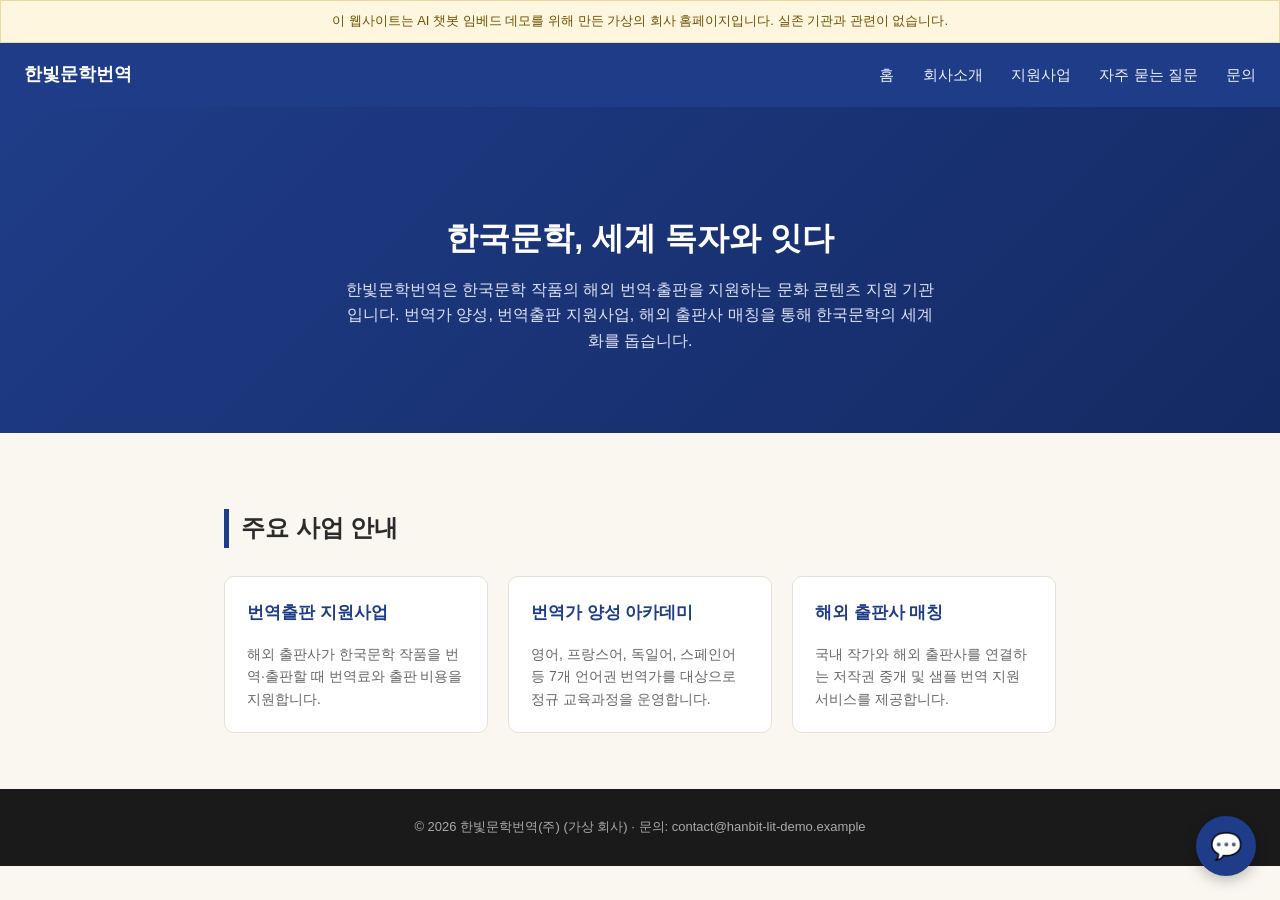
==== index.html @ ef5eb2ca "Add files via upload" ====
<!DOCTYPE html>
<html lang="ko">
<head>
<meta charset="UTF-8" />
<meta name="viewport" content="width=device-width, initial-scale=1" />
<title>한빛문학번역 | HanBit Literary Translation</title>
<link rel="stylesheet" href="style.css" />
</head>
<body>

<div class="disclaimer">이 웹사이트는 AI 챗봇 임베드 데모를 위해 만든 가상의 회사 홈페이지입니다. 실존 기관과 관련이 없습니다.</div>

<header>
  <a class="logo" href="index.html">한빛문학번역</a>
  <nav>
    <a href="index.html">홈</a>
    <a href="about.html">회사소개</a>
    <a href="services.html">지원사업</a>
    <a href="faq.html">자주 묻는 질문</a>
    <a href="contact.html">문의</a>
  </nav>
</header>

<section class="hero">
  <h1>한국문학, 세계 독자와 잇다</h1>
  <p>한빛문학번역은 한국문학 작품의 해외 번역·출판을 지원하는 문화 콘텐츠 지원 기관입니다.
  번역가 양성, 번역출판 지원사업, 해외 출판사 매칭을 통해 한국문학의 세계화를 돕습니다.</p>
</section>

<div class="container">
  <h2 class="section-title">주요 사업 안내</h2>
  <div class="card-grid">
    <div class="card">
      <h3>번역출판 지원사업</h3>
      <p>해외 출판사가 한국문학 작품을 번역·출판할 때 번역료와 출판 비용을 지원합니다.</p>
    </div>
    <div class="card">
      <h3>번역가 양성 아카데미</h3>
      <p>영어, 프랑스어, 독일어, 스페인어 등 7개 언어권 번역가를 대상으로 정규 교육과정을 운영합니다.</p>
    </div>
    <div class="card">
      <h3>해외 출판사 매칭</h3>
      <p>국내 작가와 해외 출판사를 연결하는 저작권 중개 및 샘플 번역 지원 서비스를 제공합니다.</p>
    </div>
  </div>
</div>

<footer>
  © 2026 한빛문학번역(주) (가상 회사) · 문의: contact@hanbit-lit-demo.example
</footer>

<!-- AI 안내 챗봇 위젯: data-api-url을 배포한 Hugging Face Space 주소로 교체하세요 -->
<script
  src="widget.js"
  data-api-url="https://YOUR-HF-SPACE-URL.hf.space/api/chat"
  data-title="한빛문학번역 안내 챗봇"
></script>
</body>
</html>
---- style.css ----
:root {
  --navy: #1f3c88;
  --navy-dark: #142a63;
  --cream: #faf7f0;
  --text: #2b2b2b;
  --muted: #666;
  --border: #e5e1d8;
}

* { box-sizing: border-box; }

body {
  margin: 0;
  font-family: "Pretendard", "Malgun Gothic", "Apple SD Gothic Neo", sans-serif;
  color: var(--text);
  background: var(--cream);
  line-height: 1.6;
}

header {
  background: var(--navy);
  color: #fff;
  padding: 0 24px;
  display: flex;
  align-items: center;
  justify-content: space-between;
  height: 64px;
  position: sticky;
  top: 0;
  z-index: 100;
}

header .logo {
  font-weight: 700;
  font-size: 18px;
  color: #fff;
  text-decoration: none;
}

nav a {
  color: #eef0fa;
  text-decoration: none;
  margin-left: 24px;
  font-size: 14.5px;
}
nav a:hover { text-decoration: underline; }

.hero {
  background: linear-gradient(135deg, var(--navy) 0%, var(--navy-dark) 100%);
  color: #fff;
  padding: 80px 24px;
  text-align: center;
}
.hero h1 { font-size: 32px; margin-bottom: 12px; }
.hero p { font-size: 16px; color: #dfe3f5; max-width: 600px; margin: 0 auto; }

.container {
  max-width: 880px;
  margin: 0 auto;
  padding: 56px 24px;
}

h2.section-title {
  font-size: 24px;
  border-left: 5px solid var(--navy);
  padding-left: 12px;
  margin-bottom: 28px;
}

.card-grid {
  display: grid;
  grid-template-columns: repeat(auto-fit, minmax(240px, 1fr));
  gap: 20px;
}

.card {
  background: #fff;
  border: 1px solid var(--border);
  border-radius: 10px;
  padding: 22px;
}
.card h3 { margin-top: 0; font-size: 17px; color: var(--navy); }
.card p { font-size: 14px; color: var(--muted); margin-bottom: 0; }

.faq-item {
  background: #fff;
  border: 1px solid var(--border);
  border-radius: 10px;
  padding: 18px 22px;
  margin-bottom: 14px;
}
.faq-item h3 { margin: 0 0 8px; font-size: 15.5px; color: var(--navy); }
.faq-item p { margin: 0; font-size: 14px; color: var(--text); }

table.info-table { width: 100%; border-collapse: collapse; background: #fff; }
table.info-table th, table.info-table td {
  border: 1px solid var(--border);
  padding: 12px 14px;
  font-size: 14px;
  text-align: left;
}
table.info-table th { background: #f1eee5; width: 140px; }

footer {
  background: #1a1a1a;
  color: #aaa;
  text-align: center;
  font-size: 13px;
  padding: 28px 16px;
}

.disclaimer {
  background: #fff6e0;
  border: 1px solid #ecd9a0;
  color: #6b5200;
  font-size: 13px;
  padding: 10px 16px;
  text-align: center;
}
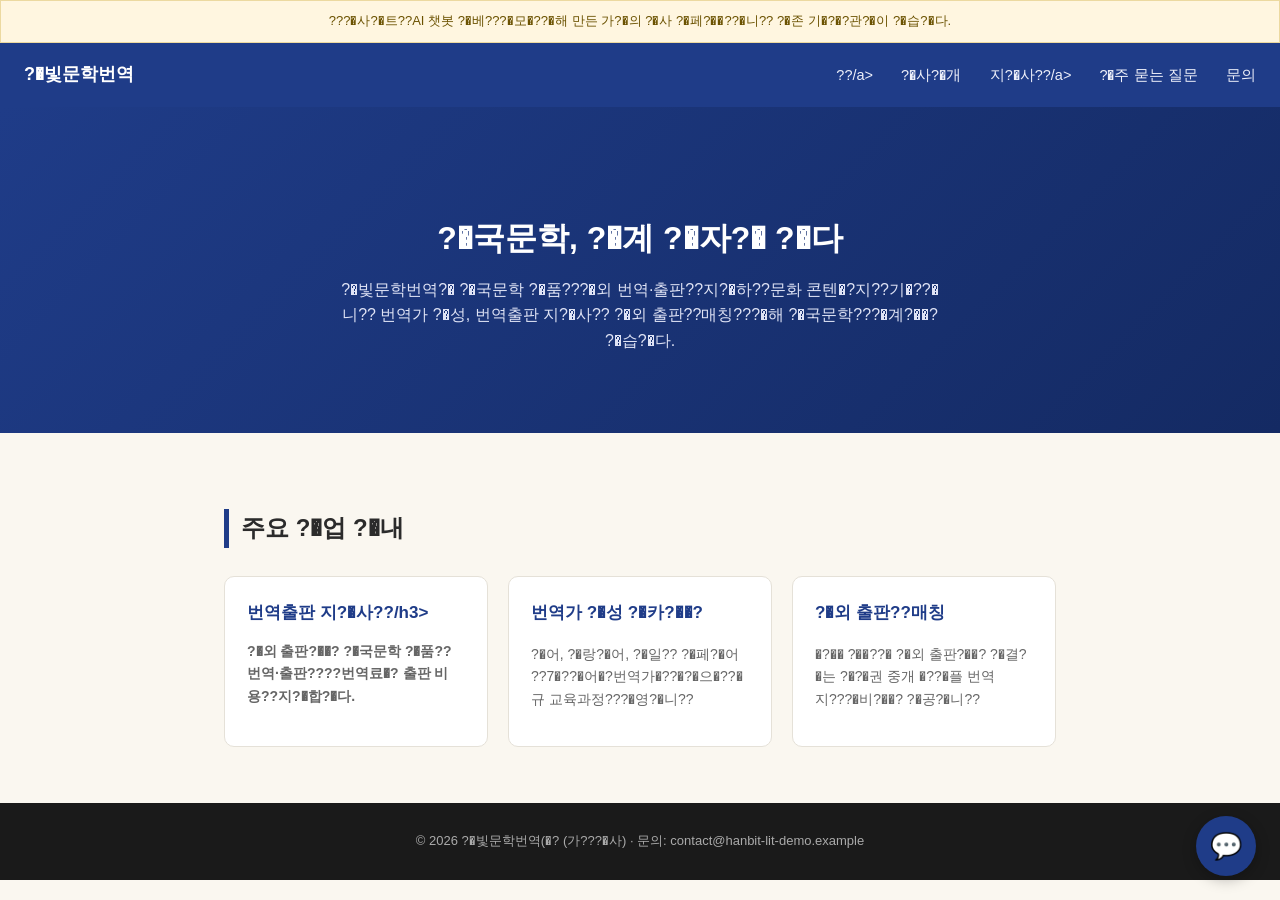
==== commit d34561b2: "Add files via upload" ====
--- a/index.html
+++ b/index.html
@@ -3,57 +3,57 @@
 <head>
 <meta charset="UTF-8" />
 <meta name="viewport" content="width=device-width, initial-scale=1" />
-<title>한빛문학번역 | HanBit Literary Translation</title>
+<title>?�빛문학번역 | HanBit Literary Translation</title>
 <link rel="stylesheet" href="style.css" />
 </head>
 <body>
 
-<div class="disclaimer">이 웹사이트는 AI 챗봇 임베드 데모를 위해 만든 가상의 회사 홈페이지입니다. 실존 기관과 관련이 없습니다.</div>
+<div class="disclaimer">???�사?�트??AI 챗봇 ?�베???�모�??�해 만든 가?�의 ?�사 ?�페?��??�니?? ?�존 기�?�?관?�이 ?�습?�다.</div>
 
 <header>
-  <a class="logo" href="index.html">한빛문학번역</a>
+  <a class="logo" href="index.html">?�빛문학번역</a>
   <nav>
-    <a href="index.html">홈</a>
-    <a href="about.html">회사소개</a>
-    <a href="services.html">지원사업</a>
-    <a href="faq.html">자주 묻는 질문</a>
+    <a href="index.html">??/a>
+    <a href="about.html">?�사?�개</a>
+    <a href="services.html">지?�사??/a>
+    <a href="faq.html">?�주 묻는 질문</a>
     <a href="contact.html">문의</a>
   </nav>
 </header>
 
 <section class="hero">
-  <h1>한국문학, 세계 독자와 잇다</h1>
-  <p>한빛문학번역은 한국문학 작품의 해외 번역·출판을 지원하는 문화 콘텐츠 지원 기관입니다.
-  번역가 양성, 번역출판 지원사업, 해외 출판사 매칭을 통해 한국문학의 세계화를 돕습니다.</p>
+  <h1>?�국문학, ?�계 ?�자?� ?�다</h1>
+  <p>?�빛문학번역?� ?�국문학 ?�품???�외 번역·출판??지?�하??문화 콘텐�?지??기�??�니??
+  번역가 ?�성, 번역출판 지?�사?? ?�외 출판??매칭???�해 ?�국문학???�계?��? ?�습?�다.</p>
 </section>
 
 <div class="container">
-  <h2 class="section-title">주요 사업 안내</h2>
+  <h2 class="section-title">주요 ?�업 ?�내</h2>
   <div class="card-grid">
     <div class="card">
-      <h3>번역출판 지원사업</h3>
-      <p>해외 출판사가 한국문학 작품을 번역·출판할 때 번역료와 출판 비용을 지원합니다.</p>
+      <h3>번역출판 지?�사??/h3>
+      <p>?�외 출판?��? ?�국문학 ?�품??번역·출판????번역료�? 출판 비용??지?�합?�다.</p>
     </div>
     <div class="card">
-      <h3>번역가 양성 아카데미</h3>
-      <p>영어, 프랑스어, 독일어, 스페인어 등 7개 언어권 번역가를 대상으로 정규 교육과정을 운영합니다.</p>
+      <h3>번역가 ?�성 ?�카?��?</h3>
+      <p>?�어, ?�랑?�어, ?�일?? ?�페?�어 ??7�??�어�?번역가�??�?�으�??�규 교육과정???�영?�니??</p>
     </div>
     <div class="card">
-      <h3>해외 출판사 매칭</h3>
-      <p>국내 작가와 해외 출판사를 연결하는 저작권 중개 및 샘플 번역 지원 서비스를 제공합니다.</p>
+      <h3>?�외 출판??매칭</h3>
+      <p>�?�� ?��??� ?�외 출판?��? ?�결?�는 ?�?�권 중개 �??�플 번역 지???�비?��? ?�공?�니??</p>
     </div>
   </div>
 </div>
 
 <footer>
-  © 2026 한빛문학번역(주) (가상 회사) · 문의: contact@hanbit-lit-demo.example
+  © 2026 ?�빛문학번역(�? (가???�사) · 문의: contact@hanbit-lit-demo.example
 </footer>
 
-<!-- AI 안내 챗봇 위젯: data-api-url을 배포한 Hugging Face Space 주소로 교체하세요 -->
+<!-- AI ?�내 챗봇 ?�젯: data-api-url??배포??Hugging Face Space 주소�?교체?�세??-->
 <script
   src="widget.js"
-  data-api-url="https://YOUR-HF-SPACE-URL.hf.space/api/chat"
-  data-title="한빛문학번역 안내 챗봇"
+  data-api-url="https://ethanskyblue-hanbit-lit-chatbot.hf.space/api/chat"
+  data-title="?�빛문학번역 ?�내 챗봇"
 ></script>
 </body>
 </html>
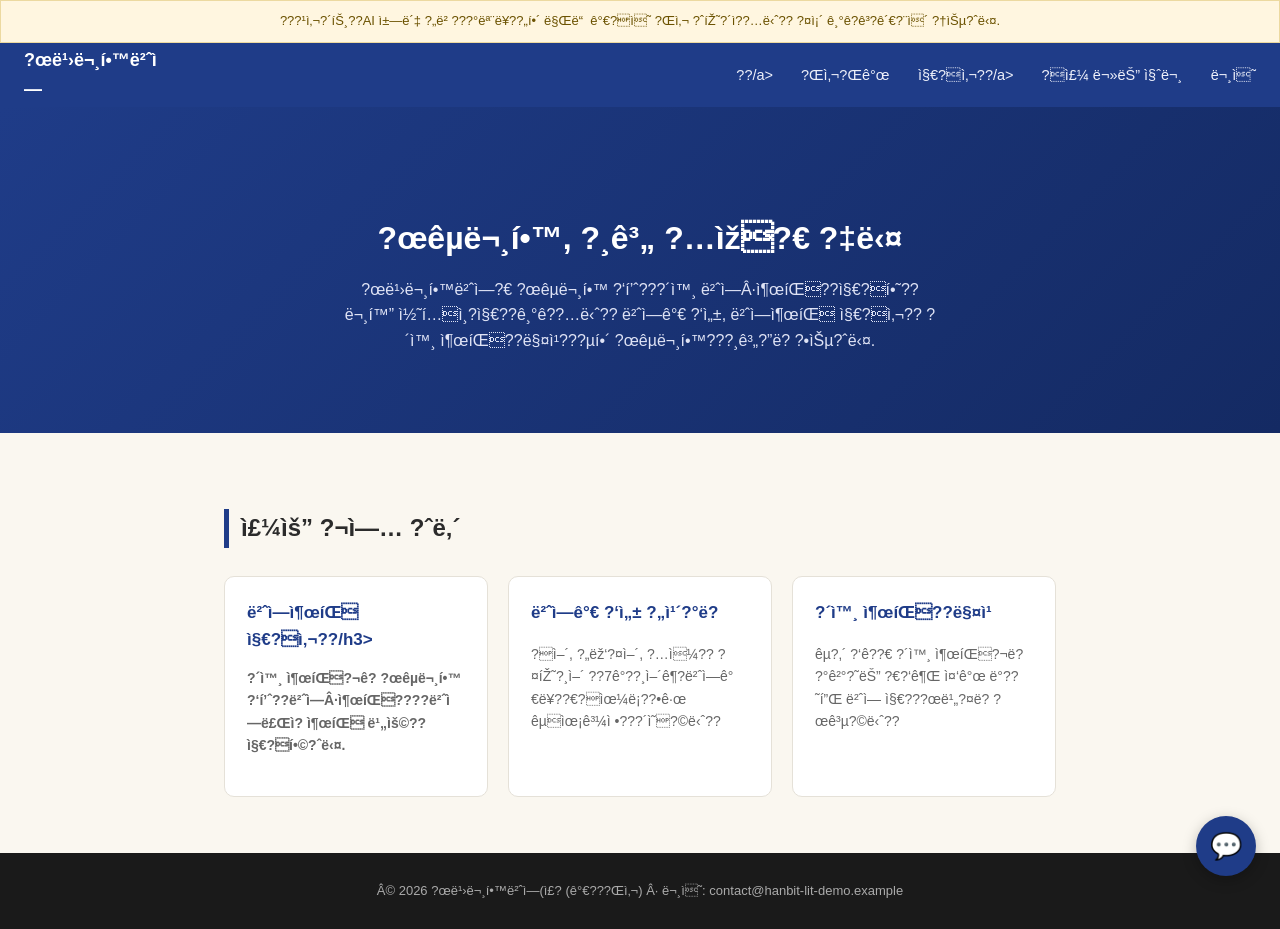
==== commit 66fb3549: "Update index.html" ====
--- a/index.html
+++ b/index.html
@@ -3,57 +3,57 @@
 <head>
 <meta charset="UTF-8" />
 <meta name="viewport" content="width=device-width, initial-scale=1" />
-<title>?�빛문학번역 | HanBit Literary Translation</title>
+<title>?œë¹›ë¬¸í•™ë²ˆì—­ | HanBit Literary Translation</title>
 <link rel="stylesheet" href="style.css" />
 </head>
 <body>
 
-<div class="disclaimer">???�사?�트??AI 챗봇 ?�베???�모�??�해 만든 가?�의 ?�사 ?�페?��??�니?? ?�존 기�?�?관?�이 ?�습?�다.</div>
+<div class="disclaimer">???¹ì‚¬?´íŠ¸??AI ì±—ë´‡ ?„ë² ???°ëª¨ë¥??„í•´ ë§Œë“  ê°€?ì˜ ?Œì‚¬ ?ˆíŽ˜?´ì??…ë‹ˆ?? ?¤ì¡´ ê¸°ê?ê³?ê´€?¨ì´ ?†ìŠµ?ˆë‹¤.</div>
 
 <header>
-  <a class="logo" href="index.html">?�빛문학번역</a>
+  <a class="logo" href="index.html">?œë¹›ë¬¸í•™ë²ˆì—­</a>
   <nav>
     <a href="index.html">??/a>
-    <a href="about.html">?�사?�개</a>
-    <a href="services.html">지?�사??/a>
-    <a href="faq.html">?�주 묻는 질문</a>
-    <a href="contact.html">문의</a>
+    <a href="about.html">?Œì‚¬?Œê°œ</a>
+    <a href="services.html">ì§€?ì‚¬??/a>
+    <a href="faq.html">?ì£¼ ë¬»ëŠ” ì§ˆë¬¸</a>
+    <a href="contact.html">ë¬¸ì˜</a>
   </nav>
 </header>
 
 <section class="hero">
-  <h1>?�국문학, ?�계 ?�자?� ?�다</h1>
-  <p>?�빛문학번역?� ?�국문학 ?�품???�외 번역·출판??지?�하??문화 콘텐�?지??기�??�니??
-  번역가 ?�성, 번역출판 지?�사?? ?�외 출판??매칭???�해 ?�국문학???�계?��? ?�습?�다.</p>
+  <h1>?œêµ­ë¬¸í•™, ?¸ê³„ ?…ìž?€ ?‡ë‹¤</h1>
+  <p>?œë¹›ë¬¸í•™ë²ˆì—­?€ ?œêµ­ë¬¸í•™ ?‘í’ˆ???´ì™¸ ë²ˆì—­Â·ì¶œíŒ??ì§€?í•˜??ë¬¸í™” ì½˜í…ì¸?ì§€??ê¸°ê??…ë‹ˆ??
+  ë²ˆì—­ê°€ ?‘ì„±, ë²ˆì—­ì¶œíŒ ì§€?ì‚¬?? ?´ì™¸ ì¶œíŒ??ë§¤ì¹­???µí•´ ?œêµ­ë¬¸í•™???¸ê³„?”ë? ?•ìŠµ?ˆë‹¤.</p>
 </section>
 
 <div class="container">
-  <h2 class="section-title">주요 ?�업 ?�내</h2>
+  <h2 class="section-title">ì£¼ìš” ?¬ì—… ?ˆë‚´</h2>
   <div class="card-grid">
     <div class="card">
-      <h3>번역출판 지?�사??/h3>
-      <p>?�외 출판?��? ?�국문학 ?�품??번역·출판????번역료�? 출판 비용??지?�합?�다.</p>
+      <h3>ë²ˆì—­ì¶œíŒ ì§€?ì‚¬??/h3>
+      <p>?´ì™¸ ì¶œíŒ?¬ê? ?œêµ­ë¬¸í•™ ?‘í’ˆ??ë²ˆì—­Â·ì¶œíŒ????ë²ˆì—­ë£Œì? ì¶œíŒ ë¹„ìš©??ì§€?í•©?ˆë‹¤.</p>
     </div>
     <div class="card">
-      <h3>번역가 ?�성 ?�카?��?</h3>
-      <p>?�어, ?�랑?�어, ?�일?? ?�페?�어 ??7�??�어�?번역가�??�?�으�??�규 교육과정???�영?�니??</p>
+      <h3>ë²ˆì—­ê°€ ?‘ì„± ?„ì¹´?°ë?</h3>
+      <p>?ì–´, ?„ëž‘?¤ì–´, ?…ì¼?? ?¤íŽ˜?¸ì–´ ??7ê°??¸ì–´ê¶?ë²ˆì—­ê°€ë¥??€?ìœ¼ë¡??•ê·œ êµìœ¡ê³¼ì •???´ì˜?©ë‹ˆ??</p>
     </div>
     <div class="card">
-      <h3>?�외 출판??매칭</h3>
-      <p>�?�� ?��??� ?�외 출판?��? ?�결?�는 ?�?�권 중개 �??�플 번역 지???�비?��? ?�공?�니??</p>
+      <h3>?´ì™¸ ì¶œíŒ??ë§¤ì¹­</h3>
+      <p>êµ?‚´ ?‘ê??€ ?´ì™¸ ì¶œíŒ?¬ë? ?°ê²°?˜ëŠ” ?€?‘ê¶Œ ì¤‘ê°œ ë°??˜í”Œ ë²ˆì—­ ì§€???œë¹„?¤ë? ?œê³µ?©ë‹ˆ??</p>
     </div>
   </div>
 </div>
 
 <footer>
-  © 2026 ?�빛문학번역(�? (가???�사) · 문의: contact@hanbit-lit-demo.example
+  Â© 2026 ?œë¹›ë¬¸í•™ë²ˆì—­(ì£? (ê°€???Œì‚¬) Â· ë¬¸ì˜: contact@hanbit-lit-demo.example
 </footer>
 
-<!-- AI ?�내 챗봇 ?�젯: data-api-url??배포??Hugging Face Space 주소�?교체?�세??-->
+<!-- AI ?ˆë‚´ ì±—ë´‡ ?„ì ¯: data-api-url??ë°°í¬??Hugging Face Space ì£¼ì†Œë¡?êµì²´?˜ì„¸??-->
 <script
   src="widget.js"
   data-api-url="https://ethanskyblue-hanbit-lit-chatbot.hf.space/api/chat"
-  data-title="?�빛문학번역 ?�내 챗봇"
+  data-title="?œë¹›ë¬¸í•™ë²ˆì—­ ?ˆë‚´ ì±—ë´‡"
 ></script>
 </body>
 </html>
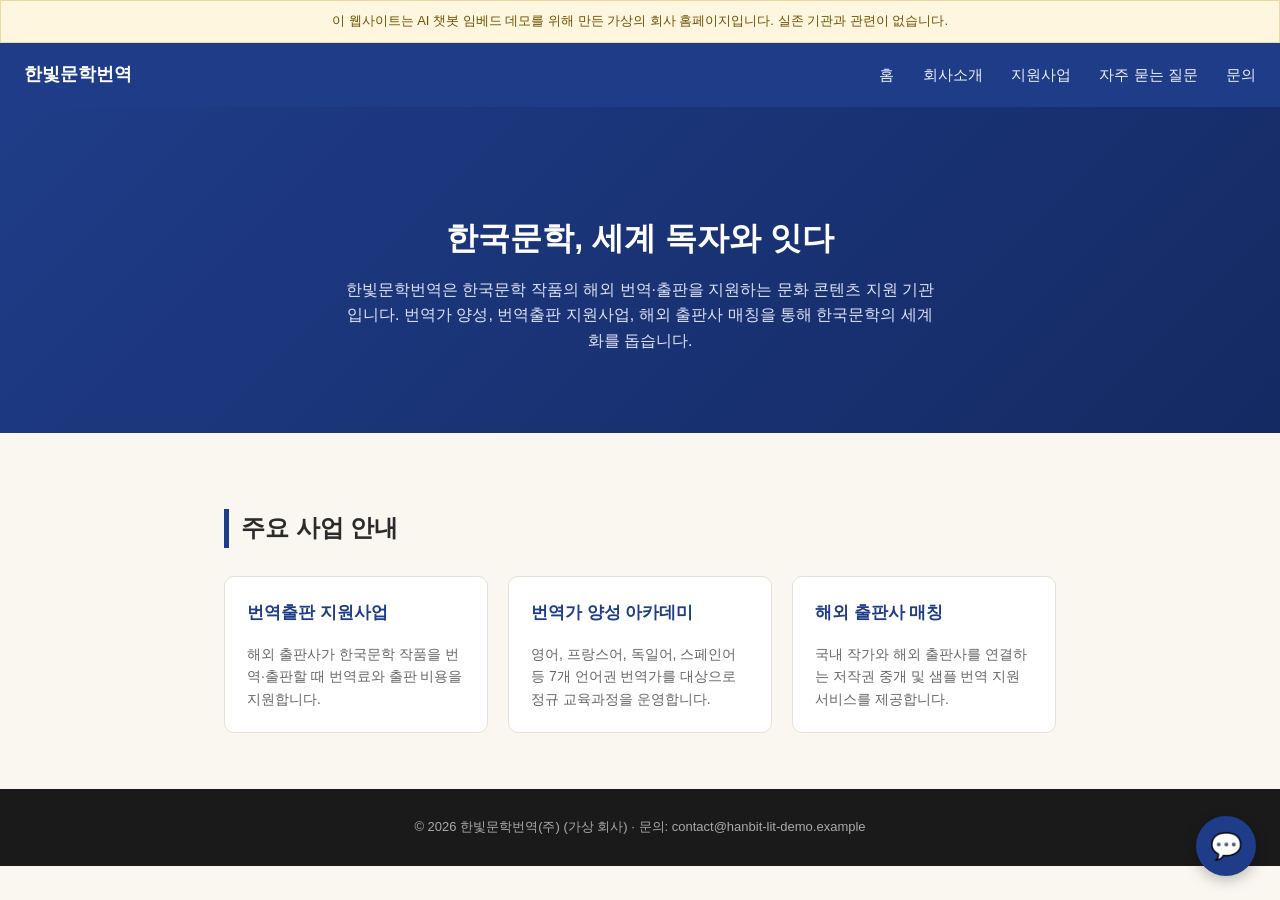
==== commit 91874cb7: "Add files via upload" ====
--- a/index.html
+++ b/index.html
@@ -3,57 +3,57 @@
 <head>
 <meta charset="UTF-8" />
 <meta name="viewport" content="width=device-width, initial-scale=1" />
-<title>?œë¹›ë¬¸í•™ë²ˆì—­ | HanBit Literary Translation</title>
+<title>한빛문학번역 | HanBit Literary Translation</title>
 <link rel="stylesheet" href="style.css" />
 </head>
 <body>
 
-<div class="disclaimer">???¹ì‚¬?´íŠ¸??AI ì±—ë´‡ ?„ë² ???°ëª¨ë¥??„í•´ ë§Œë“  ê°€?ì˜ ?Œì‚¬ ?ˆíŽ˜?´ì??…ë‹ˆ?? ?¤ì¡´ ê¸°ê?ê³?ê´€?¨ì´ ?†ìŠµ?ˆë‹¤.</div>
+<div class="disclaimer">이 웹사이트는 AI 챗봇 임베드 데모를 위해 만든 가상의 회사 홈페이지입니다. 실존 기관과 관련이 없습니다.</div>
 
 <header>
-  <a class="logo" href="index.html">?œë¹›ë¬¸í•™ë²ˆì—­</a>
+  <a class="logo" href="index.html">한빛문학번역</a>
   <nav>
-    <a href="index.html">??/a>
-    <a href="about.html">?Œì‚¬?Œê°œ</a>
-    <a href="services.html">ì§€?ì‚¬??/a>
-    <a href="faq.html">?ì£¼ ë¬»ëŠ” ì§ˆë¬¸</a>
-    <a href="contact.html">ë¬¸ì˜</a>
+    <a href="index.html">홈</a>
+    <a href="about.html">회사소개</a>
+    <a href="services.html">지원사업</a>
+    <a href="faq.html">자주 묻는 질문</a>
+    <a href="contact.html">문의</a>
   </nav>
 </header>
 
 <section class="hero">
-  <h1>?œêµ­ë¬¸í•™, ?¸ê³„ ?…ìž?€ ?‡ë‹¤</h1>
-  <p>?œë¹›ë¬¸í•™ë²ˆì—­?€ ?œêµ­ë¬¸í•™ ?‘í’ˆ???´ì™¸ ë²ˆì—­Â·ì¶œíŒ??ì§€?í•˜??ë¬¸í™” ì½˜í…ì¸?ì§€??ê¸°ê??…ë‹ˆ??
-  ë²ˆì—­ê°€ ?‘ì„±, ë²ˆì—­ì¶œíŒ ì§€?ì‚¬?? ?´ì™¸ ì¶œíŒ??ë§¤ì¹­???µí•´ ?œêµ­ë¬¸í•™???¸ê³„?”ë? ?•ìŠµ?ˆë‹¤.</p>
+  <h1>한국문학, 세계 독자와 잇다</h1>
+  <p>한빛문학번역은 한국문학 작품의 해외 번역·출판을 지원하는 문화 콘텐츠 지원 기관입니다.
+  번역가 양성, 번역출판 지원사업, 해외 출판사 매칭을 통해 한국문학의 세계화를 돕습니다.</p>
 </section>
 
 <div class="container">
-  <h2 class="section-title">ì£¼ìš” ?¬ì—… ?ˆë‚´</h2>
+  <h2 class="section-title">주요 사업 안내</h2>
   <div class="card-grid">
     <div class="card">
-      <h3>ë²ˆì—­ì¶œíŒ ì§€?ì‚¬??/h3>
-      <p>?´ì™¸ ì¶œíŒ?¬ê? ?œêµ­ë¬¸í•™ ?‘í’ˆ??ë²ˆì—­Â·ì¶œíŒ????ë²ˆì—­ë£Œì? ì¶œíŒ ë¹„ìš©??ì§€?í•©?ˆë‹¤.</p>
+      <h3>번역출판 지원사업</h3>
+      <p>해외 출판사가 한국문학 작품을 번역·출판할 때 번역료와 출판 비용을 지원합니다.</p>
     </div>
     <div class="card">
-      <h3>ë²ˆì—­ê°€ ?‘ì„± ?„ì¹´?°ë?</h3>
-      <p>?ì–´, ?„ëž‘?¤ì–´, ?…ì¼?? ?¤íŽ˜?¸ì–´ ??7ê°??¸ì–´ê¶?ë²ˆì—­ê°€ë¥??€?ìœ¼ë¡??•ê·œ êµìœ¡ê³¼ì •???´ì˜?©ë‹ˆ??</p>
+      <h3>번역가 양성 아카데미</h3>
+      <p>영어, 프랑스어, 독일어, 스페인어 등 7개 언어권 번역가를 대상으로 정규 교육과정을 운영합니다.</p>
     </div>
     <div class="card">
-      <h3>?´ì™¸ ì¶œíŒ??ë§¤ì¹­</h3>
-      <p>êµ?‚´ ?‘ê??€ ?´ì™¸ ì¶œíŒ?¬ë? ?°ê²°?˜ëŠ” ?€?‘ê¶Œ ì¤‘ê°œ ë°??˜í”Œ ë²ˆì—­ ì§€???œë¹„?¤ë? ?œê³µ?©ë‹ˆ??</p>
+      <h3>해외 출판사 매칭</h3>
+      <p>국내 작가와 해외 출판사를 연결하는 저작권 중개 및 샘플 번역 지원 서비스를 제공합니다.</p>
     </div>
   </div>
 </div>
 
 <footer>
-  Â© 2026 ?œë¹›ë¬¸í•™ë²ˆì—­(ì£? (ê°€???Œì‚¬) Â· ë¬¸ì˜: contact@hanbit-lit-demo.example
+  © 2026 한빛문학번역(주) (가상 회사) · 문의: contact@hanbit-lit-demo.example
 </footer>
 
-<!-- AI ?ˆë‚´ ì±—ë´‡ ?„ì ¯: data-api-url??ë°°í¬??Hugging Face Space ì£¼ì†Œë¡?êµì²´?˜ì„¸??-->
+<!-- AI 안내 챗봇 위젯: data-api-url을 배포한 Hugging Face Space 주소로 교체하세요 -->
 <script
   src="widget.js"
-  data-api-url="https://ethanskyblue-hanbit-lit-chatbot.hf.space/api/chat"
-  data-title="?œë¹›ë¬¸í•™ë²ˆì—­ ?ˆë‚´ ì±—ë´‡"
+  data-api-url="https://YOUR-HF-SPACE-URL.hf.space/api/chat"
+  data-title="한빛문학번역 안내 챗봇"
 ></script>
 </body>
 </html>
